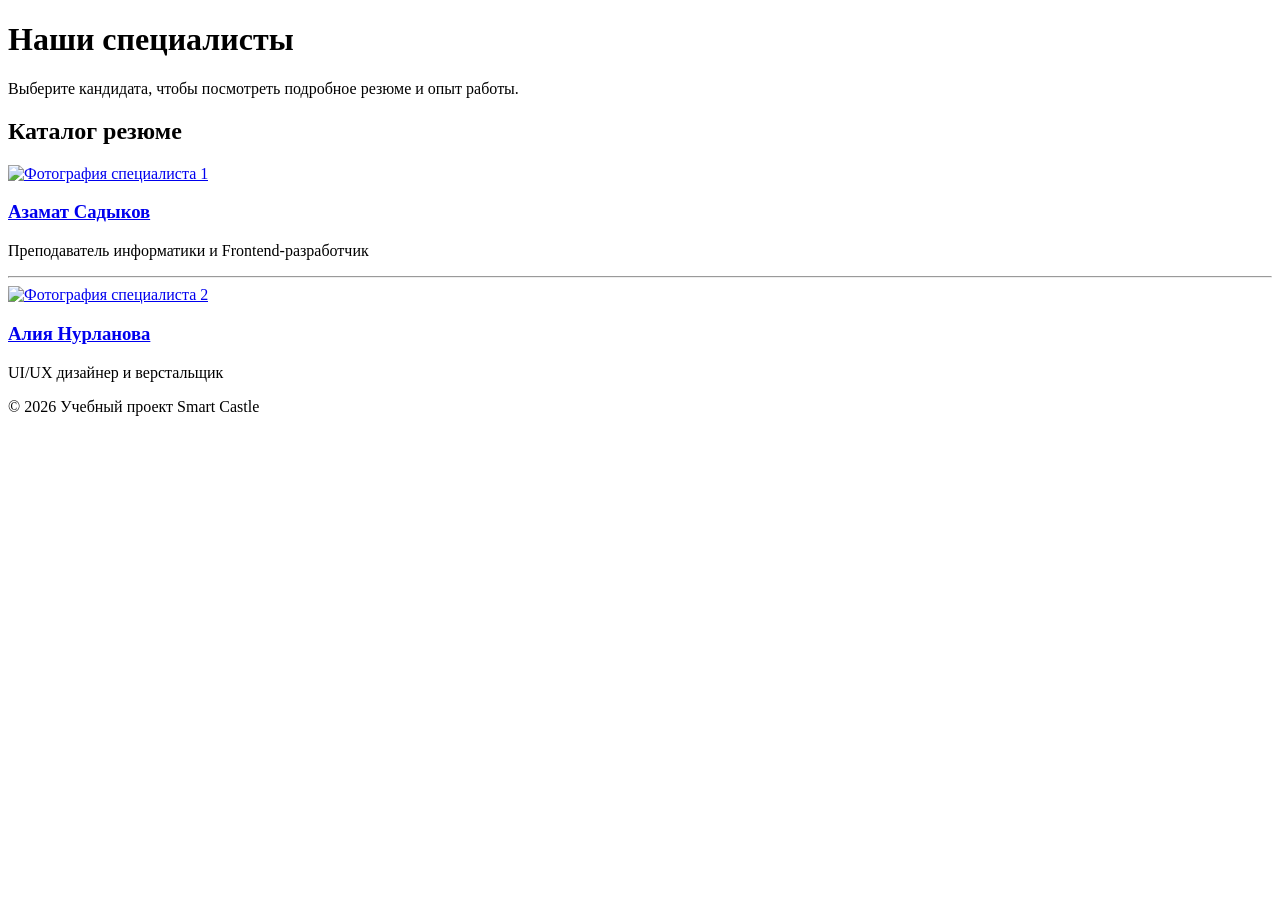
==== index.html @ a4bded46 "Добавил страницы резюме" ====
<!DOCTYPE html>
<html lang="ru">
<head>
    <meta charset="UTF-8">
    <meta name="viewport" content="width=device-width, initial-scale=1.0">
    <title>Команда разработчиков — Главная</title>
</head>
<body>

    <header>
        <h1>Наши специалисты</h1>
        <p>Выберите кандидата, чтобы посмотреть подробное резюме и опыт работы.</p>
    </header>

    <main>
        <section>
            <h2>Каталог резюме</h2>

            <!-- Карточка 1 -->
            <article class="candidate-card">
                <div>
                    <a href="resume-1.html">
                        <img src="https://placehold.co/200x200?text=Фото+1" alt="Фотография специалиста 1" width="200" height="200">
                    </a>
                </div>
                <div>
                    <h3><a href="resume-1.html">Азамат Садыков</a></h3>
                    <p>Преподаватель информатики и Frontend-разработчик</p>
                </div>
            </article>

            <hr>

            <!-- Карточка 2 -->
            <article class="candidate-card">
                <div>
                    <a href="resume-2.html">
                        <img src="https://placehold.co/200x200?text=Фото+2" alt="Фотография специалиста 2" width="200" height="200">
                    </a>
                </div>
                <div>
                    <h3><a href="resume-2.html">Алия Нурланова</a></h3>
                    <p>UI/UX дизайнер и верстальщик</p>
                </div>
            </article>
        </section>
    </main>

    <footer>
        <p>&copy; 2026 Учебный проект Smart Castle</p>
    </footer>

</body>
</html>
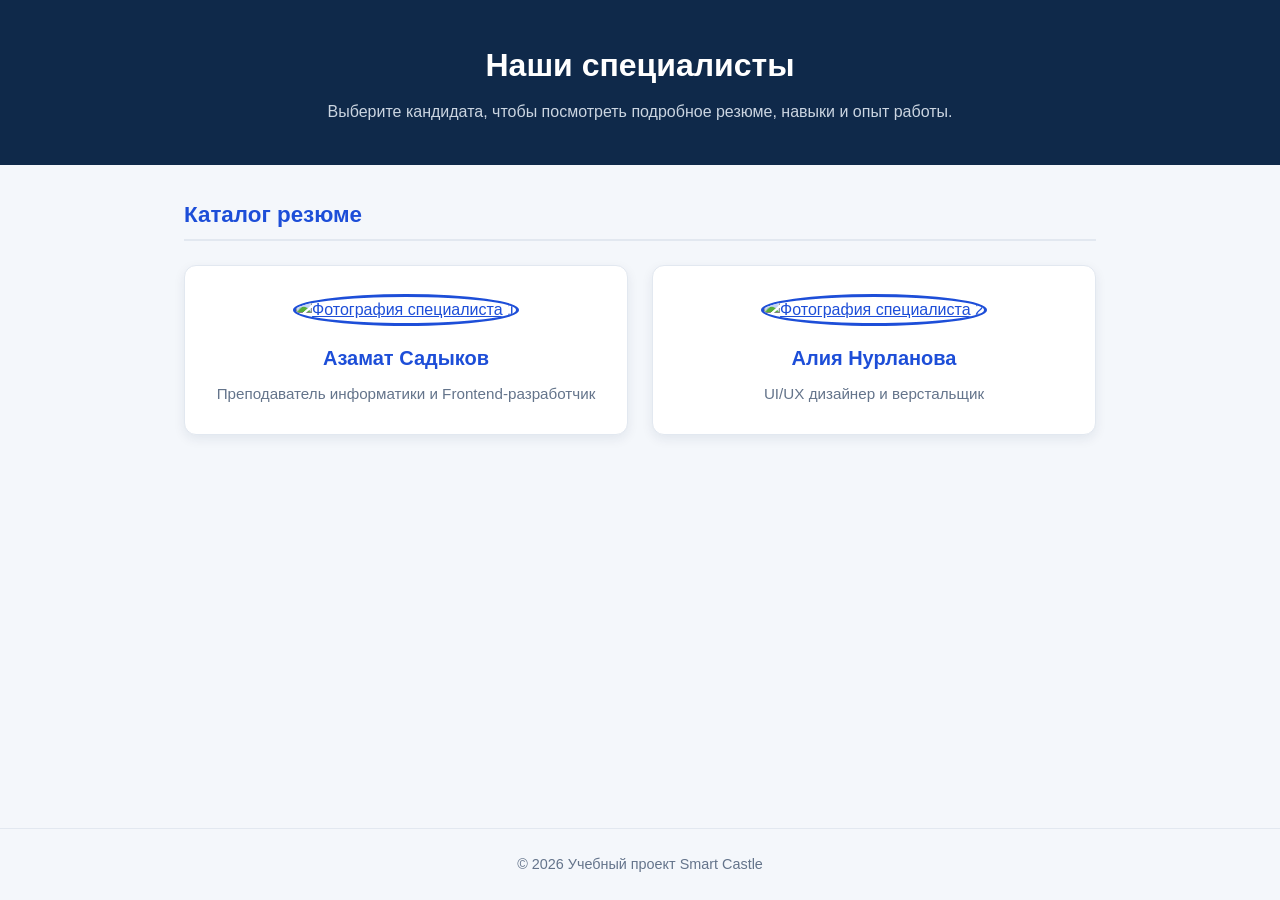
==== commit be9a49be: "Добавил деловой CSS дизайн и адаптивность" ====
--- a/index.html
+++ b/index.html
@@ -4,45 +4,46 @@
     <meta charset="UTF-8">
     <meta name="viewport" content="width=device-width, initial-scale=1.0">
     <title>Команда разработчиков — Главная</title>
+    <link rel="stylesheet" href="style.css">
 </head>
 <body>
 
     <header>
         <h1>Наши специалисты</h1>
-        <p>Выберите кандидата, чтобы посмотреть подробное резюме и опыт работы.</p>
+        <p>Выберите кандидата, чтобы посмотреть подробное резюме, навыки и опыт работы.</p>
     </header>
 
     <main>
         <section>
             <h2>Каталог резюме</h2>
 
-            <!-- Карточка 1 -->
-            <article class="candidate-card">
-                <div>
-                    <a href="resume-1.html">
-                        <img src="https://placehold.co/200x200?text=Фото+1" alt="Фотография специалиста 1" width="200" height="200">
-                    </a>
-                </div>
-                <div>
-                    <h3><a href="resume-1.html">Азамат Садыков</a></h3>
-                    <p>Преподаватель информатики и Frontend-разработчик</p>
-                </div>
-            </article>
+            <div class="cards-grid">
+                <!-- Карточка 1 -->
+                <article class="candidate-card">
+                    <div>
+                        <a href="resume-1.html">
+                            <img src="https://placehold.co/200x200/0f294a/ffffff?text=Фото+1" alt="Фотография специалиста 1">
+                        </a>
+                    </div>
+                    <div>
+                        <h3><a href="resume-1.html">Азамат Садыков</a></h3>
+                        <p>Преподаватель информатики и Frontend-разработчик</p>
+                    </div>
+                </article>
 
-            <hr>
-
-            <!-- Карточка 2 -->
-            <article class="candidate-card">
-                <div>
-                    <a href="resume-2.html">
-                        <img src="https://placehold.co/200x200?text=Фото+2" alt="Фотография специалиста 2" width="200" height="200">
-                    </a>
-                </div>
-                <div>
-                    <h3><a href="resume-2.html">Алия Нурланова</a></h3>
-                    <p>UI/UX дизайнер и верстальщик</p>
-                </div>
-            </article>
+                <!-- Карточка 2 -->
+                <article class="candidate-card">
+                    <div>
+                        <a href="resume-2.html">
+                            <img src="https://placehold.co/200x200/1d4ed8/ffffff?text=Фото+2" alt="Фотография специалиста 2">
+                        </a>
+                    </div>
+                    <div>
+                        <h3><a href="resume-2.html">Алия Нурланова</a></h3>
+                        <p>UI/UX дизайнер и верстальщик</p>
+                    </div>
+                </article>
+            </div>
         </section>
     </main>
 
--- a/style.css
+++ b/style.css
@@ -0,0 +1,243 @@
+/* 1. CSS-переменные: строгая бело-синяя деловая палитра */
+:root {
+    --bg-page: #f4f7fb;
+    --bg-card: #ffffff;
+    --bg-header: #0f294a;
+    --text-main: #1e293b;
+    --text-muted: #64748b;
+    --text-on-dark: #ffffff;
+    --primary: #1d4ed8;
+    --primary-hover: #1e40af;
+    --border-color: #e2e8f0;
+    --table-stripe: #f8fafc;
+    --shadow: 0 4px 12px rgba(15, 41, 74, 0.08);
+}
+
+/* Автоматическая темная тема (Неделя 8 силлабуса) */
+@media (prefers-color-scheme: dark) {
+    :root {
+        --bg-page: #0b1120;
+        --bg-card: #1e293b;
+        --bg-header: #091526;
+        --text-main: #f1f5f9;
+        --text-muted: #94a3b8;
+        --primary: #60a5fa;
+        --primary-hover: #93c5fd;
+        --border-color: #334155;
+        --table-stripe: #162032;
+        --shadow: 0 4px 12px rgba(0, 0, 0, 0.35);
+    }
+}
+
+/* 2. Сброс отступов и базовые настройки */
+* {
+    box-sizing: border-box;
+    margin: 0;
+    padding: 0;
+}
+
+body {
+    font-family: 'Segoe UI', Roboto, Helvetica, Arial, sans-serif;
+    background-color: var(--bg-page);
+    color: var(--text-main);
+    line-height: 1.6;
+    display: flex;
+    flex-direction: column;
+    min-height: 100vh;
+}
+
+/* 3. Шапка сайта */
+header {
+    background-color: var(--bg-header);
+    color: var(--text-on-dark);
+    padding: 2.5rem 1.5rem;
+    text-align: center;
+}
+
+header h1 {
+    font-size: 2rem;
+    margin-bottom: 0.5rem;
+    font-weight: 700;
+}
+
+header p {
+    color: #cbd5e1;
+    max-width: 650px;
+    margin: 0 auto;
+}
+
+nav {
+    margin-bottom: 1rem;
+}
+
+nav a {
+    color: #93c5fd;
+    text-decoration: none;
+    font-weight: 500;
+    display: inline-block;
+    padding: 0.35rem 0.75rem;
+    border: 1px solid rgba(147, 197, 253, 0.3);
+    border-radius: 6px;
+    transition: background-color 0.2s, color 0.2s;
+}
+
+nav a:hover {
+    background-color: rgba(255, 255, 255, 0.1);
+    color: #ffffff;
+}
+
+/* 4. Основной контейнер */
+main {
+    width: 100%;
+    max-width: 960px;
+    margin: 2rem auto;
+    padding: 0 1.5rem;
+    flex: 1;
+}
+
+h2 {
+    color: var(--primary);
+    font-size: 1.4rem;
+    margin-bottom: 1rem;
+    padding-bottom: 0.4rem;
+    border-bottom: 2px solid var(--border-color);
+}
+
+/* 5. Сетка карточек на главной странице (CSS Grid) */
+.cards-grid {
+    display: grid;
+    grid-template-columns: repeat(auto-fit, minmax(300px, 1fr));
+    gap: 1.5rem;
+    margin-top: 1.5rem;
+}
+
+.candidate-card {
+    background-color: var(--bg-card);
+    border: 1px solid var(--border-color);
+    border-radius: 12px;
+    padding: 1.75rem;
+    text-align: center;
+    box-shadow: var(--shadow);
+    transition: transform 0.2s ease, box-shadow 0.2s ease;
+}
+
+.candidate-card:hover {
+    transform: translateY(-4px);
+    box-shadow: 0 10px 20px rgba(15, 41, 74, 0.14);
+}
+
+.candidate-card img {
+    width: 150px;
+    height: 150px;
+    object-fit: cover;
+    border-radius: 50%;
+    border: 3px solid var(--primary);
+    margin-bottom: 1rem;
+}
+
+.candidate-card h3 {
+    margin-bottom: 0.5rem;
+    font-size: 1.25rem;
+}
+
+.candidate-card h3 a {
+    color: var(--primary);
+    text-decoration: none;
+}
+
+.candidate-card h3 a:hover {
+    text-decoration: underline;
+}
+
+.candidate-card p {
+    color: var(--text-muted);
+    font-size: 0.95rem;
+}
+
+/* 6. Блоки на страницах резюме */
+.resume-section {
+    background-color: var(--bg-card);
+    border: 1px solid var(--border-color);
+    border-radius: 12px;
+    padding: 1.75rem;
+    margin-bottom: 1.5rem;
+    box-shadow: var(--shadow);
+}
+
+/* Профиль (Flexbox) */
+.profile-box {
+    display: flex;
+    align-items: center;
+    gap: 2rem;
+}
+
+.profile-box img {
+    width: 180px;
+    height: 180px;
+    object-fit: cover;
+    border-radius: 12px;
+    border: 3px solid var(--primary);
+    flex-shrink: 0;
+}
+
+/* Списки */
+ul, ol {
+    padding-left: 1.5rem;
+}
+
+li {
+    margin-bottom: 0.5rem;
+}
+
+a {
+    color: var(--primary);
+}
+
+a:hover {
+    color: var(--primary-hover);
+}
+
+/* 7. Современная деловая таблица */
+table {
+    width: 100%;
+    border-collapse: collapse;
+    margin-top: 0.5rem;
+}
+
+thead th {
+    background-color: var(--bg-header);
+    color: var(--text-on-dark);
+    text-align: left;
+    padding: 0.85rem 1rem;
+    font-weight: 600;
+}
+
+tbody td {
+    padding: 0.85rem 1rem;
+    border-bottom: 1px solid var(--border-color);
+}
+
+tbody tr:nth-child(even) {
+    background-color: var(--table-stripe);
+}
+
+/* 8. Подвал */
+footer {
+    text-align: center;
+    padding: 1.5rem;
+    color: var(--text-muted);
+    border-top: 1px solid var(--border-color);
+    font-size: 0.9rem;
+}
+
+/* 9. Адаптивность под смартфоны */
+@media (max-width: 640px) {
+    .profile-box {
+        flex-direction: column;
+        text-align: center;
+    }
+
+    header h1 {
+        font-size: 1.6rem;
+    }
+}
